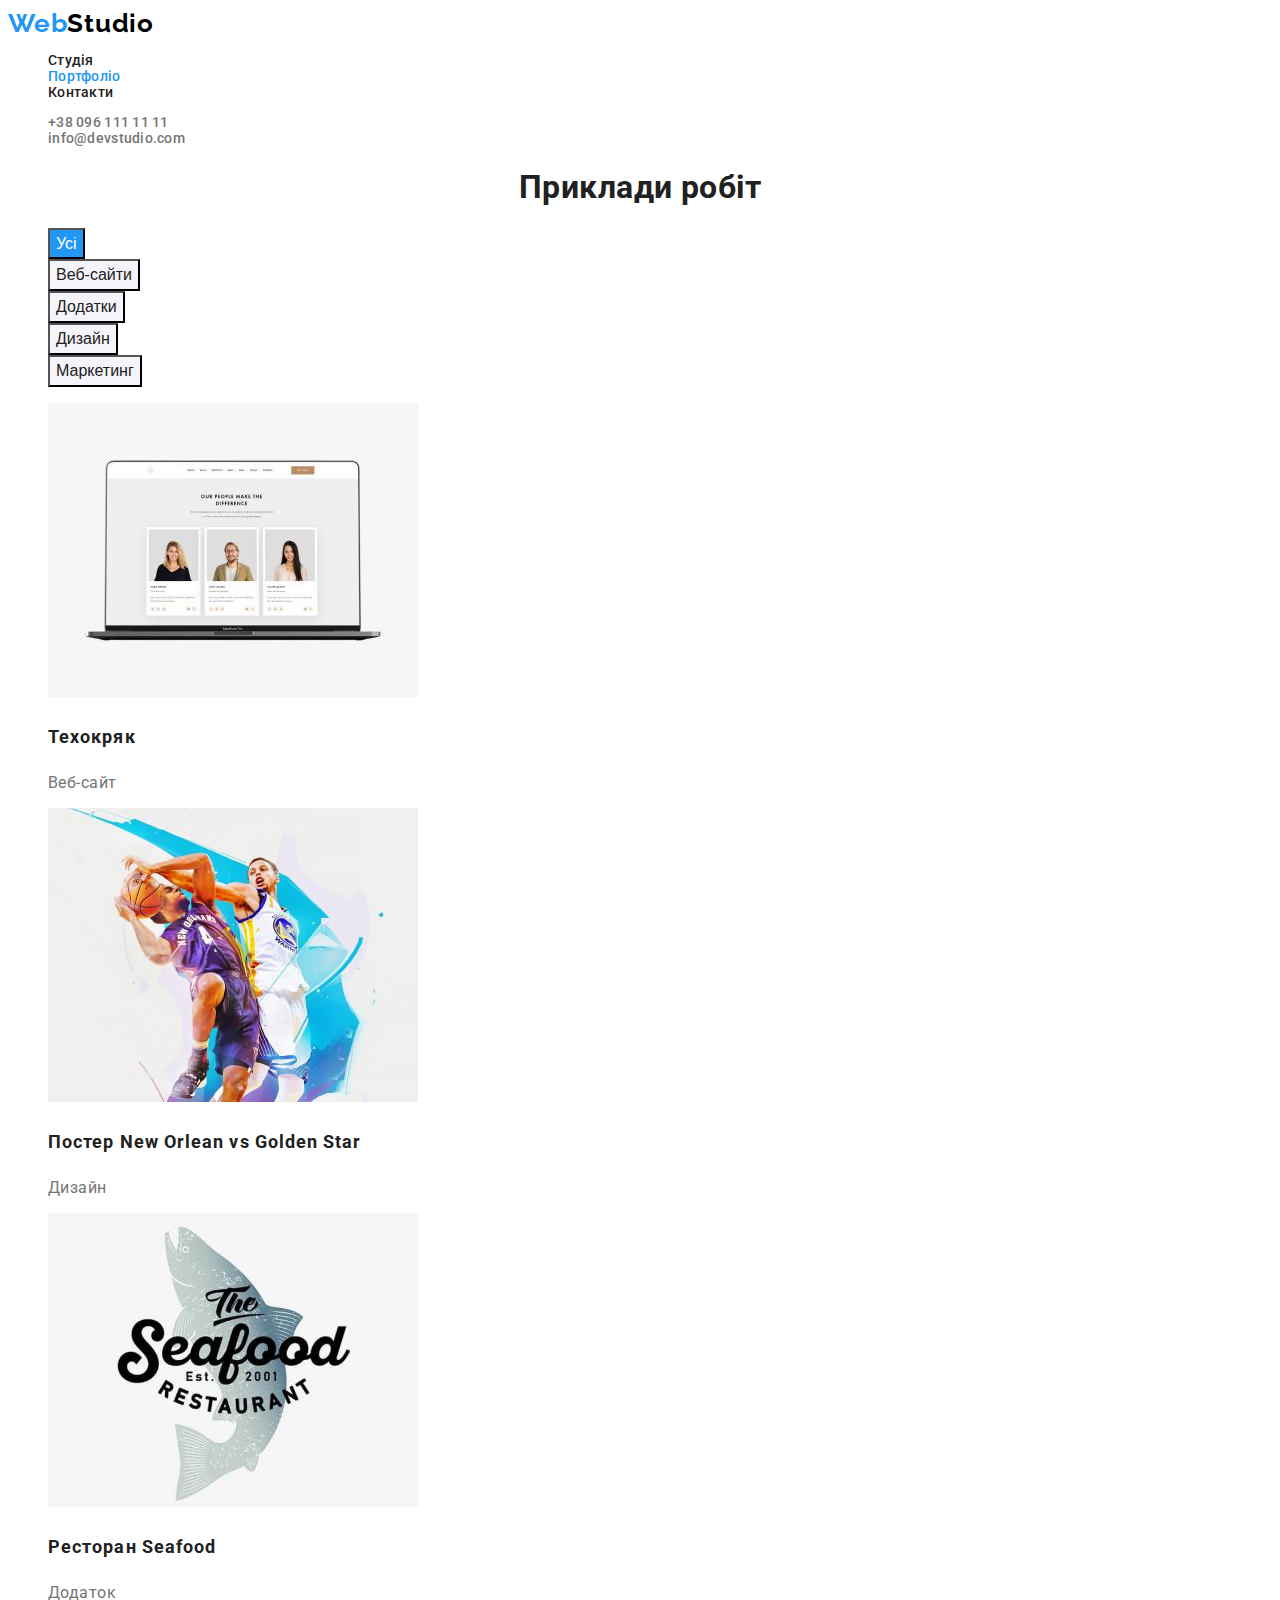
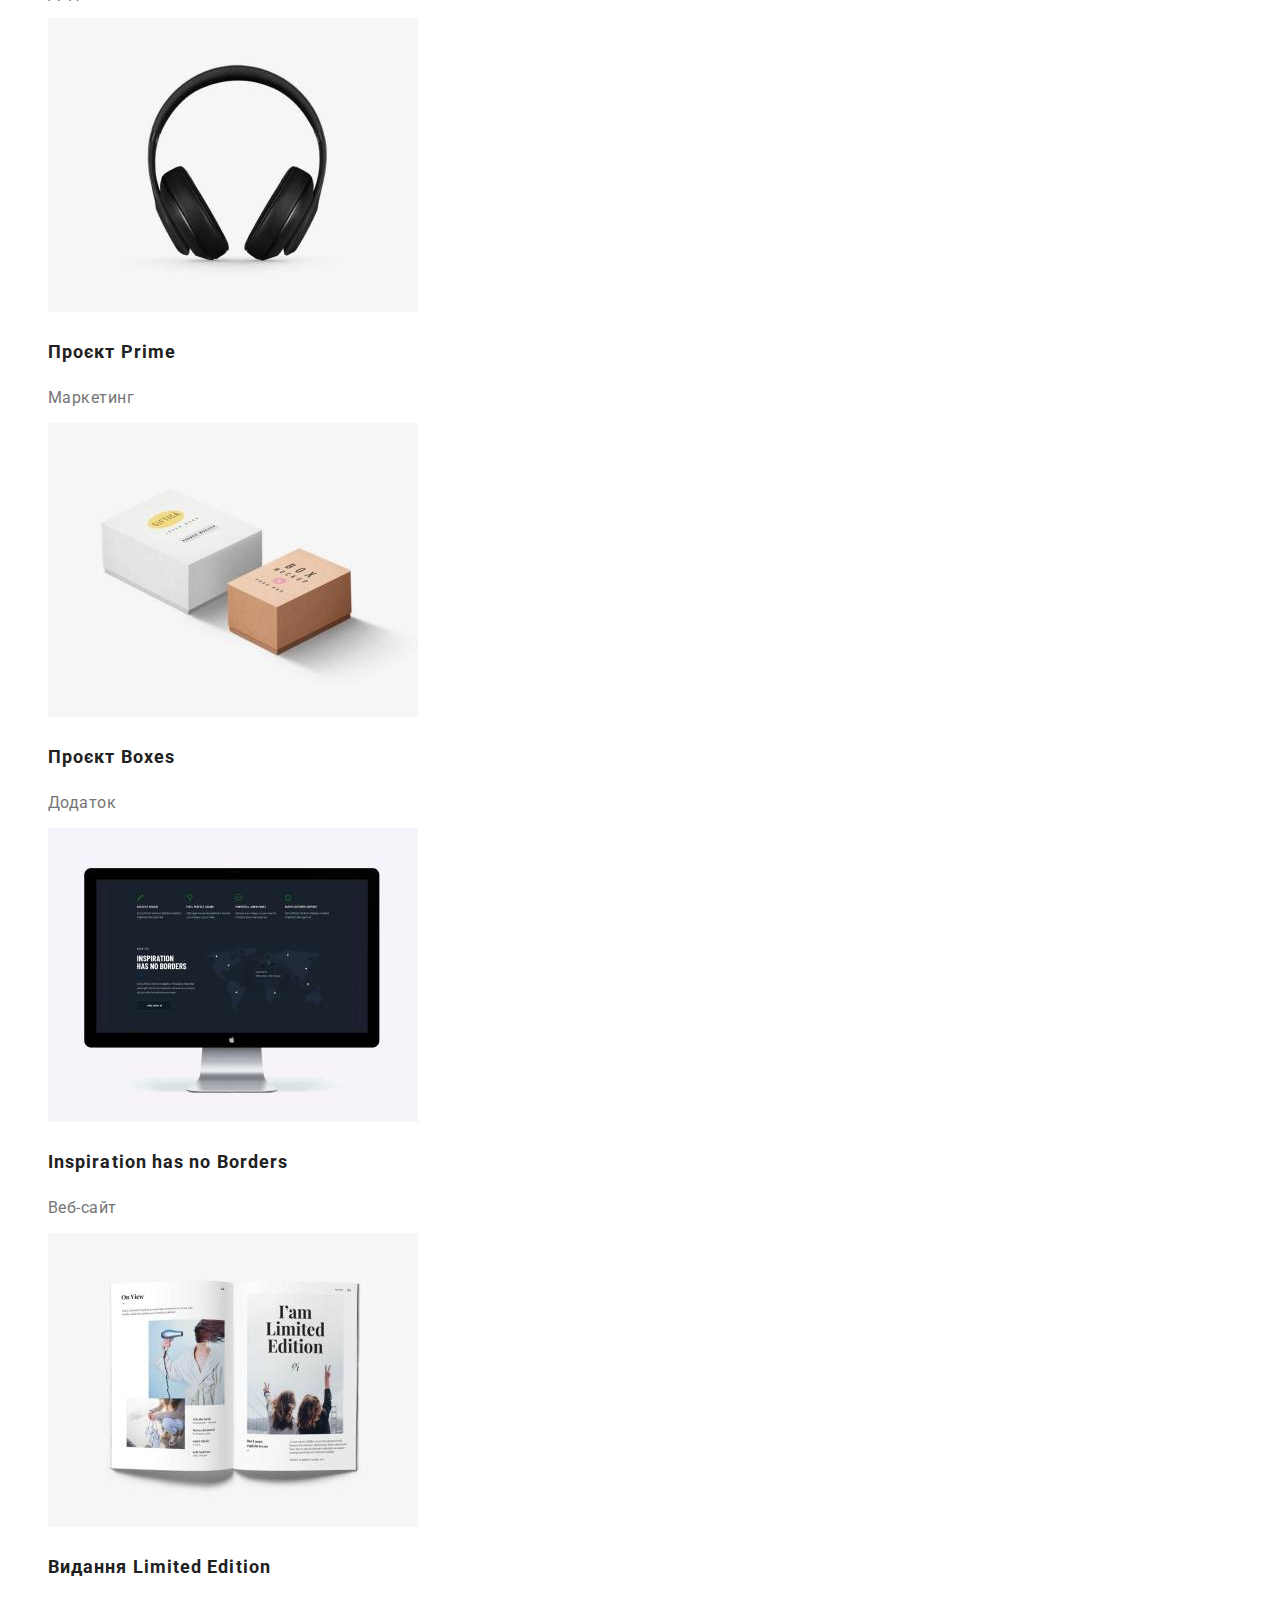
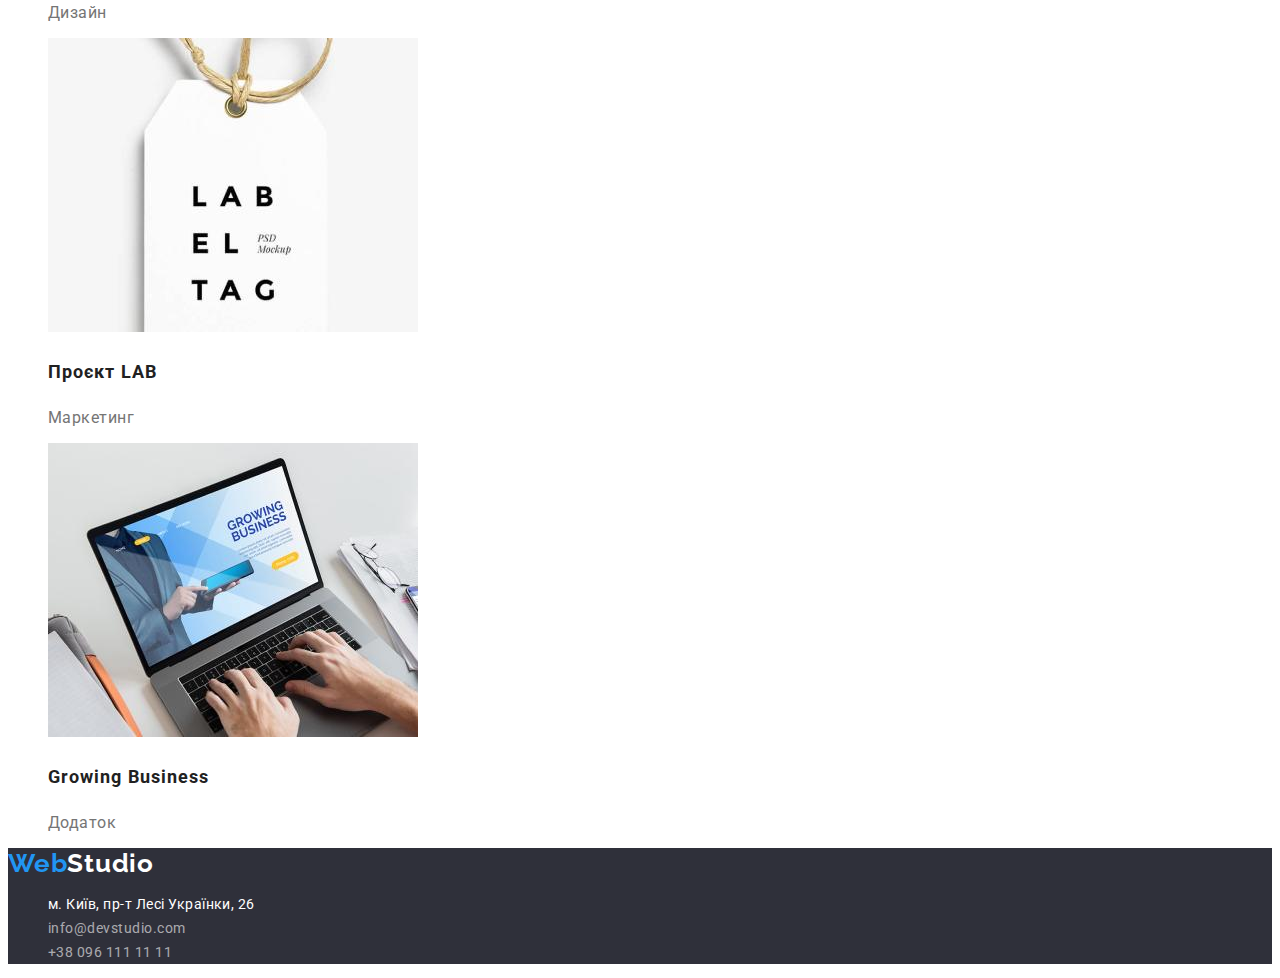
==== portfolio.html @ a9491bfa "Create portfolio.html" ====
<!DOCTYPE html>
<html lang="uk">
  <head>
    <meta charset="utf-8" />
    <meta name="description" content="WebStudio" />
    <title>WebStudio</title>
    <link
      href="https://fonts.googleapis.com/css2?family=Raleway:wght@700&family=Roboto:wght@400;500;700;900&display=swap"
      rel="stylesheet"
    />
    <link rel="stylesheet" href="./css/styles.css" />
  </head>
  <body>
    <!--Шапка сайту-->
    <header>
      <!--Навігація-->
      <nav>
        <a href="" class="logo-header logo"><span class="logo">Web</span>Studio</a>
        <ul class="site-nav list">
          <li><a href="./index.html" class="link">Студія</a></li>
          <li><a href="./portfolio.html" class="link current">Портфоліо</a></li>
          <li><a href="" class="link">Контакти</a></li>
        </ul>
      </nav>
      <ul class="header-address list">
        <li><a href="tel:+380961111111" class="link">+38 096 111 11 11</a></li>
        <li><a href="mailto:info@devstudio.com" class="link">info@devstudio.com</a></li>
      </ul>
    </header>
    <main>
      <section class="section-filter">
        <!--Фільтр портфоліо-->
        <h1 class="name">Приклади робіт</h1>
        <ul class="list">
          <li><button type="button" class="button-filter primary">Усі</button></li>
          <li><button type="button" class="button-filter secondary">Веб-сайти</button></li>
          <li><button type="button" class="button-filter secondary">Додатки</button></li>
          <li><button type="button" class="button-filter secondary">Дизайн</button></li>
          <li><button type="button" class="button-filter secondary">Маркетинг</button></li>
        </ul>
        <ul class="list">
          <li>
            <a href="" class="element">
              <img src="./images/portfolio1.jpg" alt="Технокряк" width="370" />
              <h3 class="title">Техокряк</h3>
              <p class="text">Веб-сайт</p>
            </a>
          </li>
          <li>
            <a href="" class="element">
              <img
                src="./images/portfolio2.jpg"
                alt="Постер New Orlean vs Golden Star"
                width="370"
              />
              <h3 class="title">Постер New Orlean vs Golden Star</h3>
              <p class="text">Дизайн</p>
            </a>
          </li>
          <li>
            <a href="" class="element">
              <img src="./images/portfolio3.jpg" alt="Ресторан Seafood" width="370" />
              <h3 class="title">Ресторан Seafood</h3>
              <p class="text">Додаток</p>
            </a>
          </li>
          <li>
            <a href="" class="element">
              <img src="./images/portfolio4.jpg" alt="Проєкт Prime" width="370" />
              <h3 class="title">Проєкт Prime</h3>
              <p class="text">Маркетинг</p>
            </a>
          </li>
          <li>
            <a href="" class="element">
              <img src="./images/portfolio5.jpg" alt="Проєкт Boxes" width="370" />
              <h3 class="title">Проєкт Boxes</h3>
              <p class="text">Додаток</p>
            </a>
          </li>
          <li>
            <a href="" class="element">
              <img src="./images/portfolio6.jpg" alt="Inspiration has no Borders" width="370" />
              <h3 class="title">Inspiration has no Borders</h3>
              <p class="text">Веб-сайт</p>
            </a>
          </li>
          <li>
            <a href="" class="element">
              <img src="./images/portfolio7.jpg" alt="Видання Limited Edition" width="370" />
              <h3 class="title">Видання Limited Edition</h3>
              <p class="text">Дизайн</p>
            </a>
          </li>
          <li>
            <a href="" class="element">
              <img src="./images/portfolio8.jpg" alt="Проєкт LAB" width="370" />
              <h3 class="title">Проєкт LAB</h3>
              <p class="text">Маркетинг</p>
            </a>
          </li>
          <li>
            <a href="" class="element">
              <img src="./images/portfolio9.jpg" alt="Growing Business" width="370" />
              <h3 class="title">Growing Business</h3>
              <p class="text">Додаток</p>
            </a>
          </li>
        </ul>
      </section>
    </main>
    <!--Футер-->
    <footer class="site-footer">
      <a href="" class="logo-footer logo"><span class="logo">Web</span>Studio</a>
      <address class="footer-address">
        <ul class="footer-address list">
          <li><a href="" class="post-adr">м. Київ, пр-т Лесі Українки, 26</a></li>
          <li><a href="mailto:info@devstudio.com" class="mob-adr">info@devstudio.com</a></li>
          <li><a href="tel:+380961111111" class="mob-adr">+38 096 111 11 11</a></li>
        </ul>
      </address>
    </footer>
  </body>
</html>
---- css/styles.css ----
:root {
  --primary-text-color: #757575;
  --title-color: #212121;
  --accent-color: #2196f3;
  --logo-black-color: #000000;
  --adr-footer-color: rgba(255, 255, 255, 0.6);
  --primary-white-color: #ffffff;
  --hero-background-color: #2f303a;
  --comand-background-color: #f5f4fa;
}
body {
  color: var(--primary-text-color);
  background-color: var(--primary-white-color);
  font-family: Roboto, sans-serif;
  font-weight: 400;
  letter-spacing: 0.03em;
}
/*Навігація*/
.site-nav,
.header-address {
  font-weight: 500;
  font-size: 14px;
  line-height: 1.14;
  letter-spacing: 0.02em;
  text-decoration: none;
}
.logo {
  color: var(--accent-color);
  font-family: Raleway, sans-serif;
  letter-spacing: 0.03em;
  font-weight: 700;
  font-size: 26px;
  line-height: 1.19;
  text-decoration: none;
}
.logo-header {
  color: var(--logo-black-color);
}
.list {
  list-style: none;
}
.site-nav .link {
  color: var(--title-color);
  text-decoration: none;
}
.site-nav .link:hover,
.site-nav .link:focus {
  color: var(--accent-color);
}
.site-nav .link.current {
  color: var(--accent-color);
}

.header-address .link {
  color: var(--primary-text-color);
  text-decoration: none;
}
.header-address .link:hover,
.header-address .link:focus {
  color: var(--accent-color);
}
/*Герой*/
.hero {
  background-color: var(--hero-background-color);
  letter-spacing: 0.06em;
}
.hero-title {
  color: var(--primary-white-color);
  font-family: 'Roboto';
  font-weight: 900;
  font-size: 44px;
  line-height: 1.36;

  text-align: center;
  text-transform: uppercase;
}
.button {
  color: var(--primary-white-color);
  background-color: var(--accent-color);

  font-weight: 700;
  font-size: 16px;
  line-height: 1.88;

  align-items: center;
  text-align: center;
}
.button.primary {
  color: var(--primary-white-color);
  background-color: var(--accent-color);
}
.button.secondary {
  color: var(--title-color);
  background-color: var(--comand-background-color);
}
/* Переваги */
.section-title {
  color: var(--title-color);

  font-weight: 700;
  font-size: 36px;
  line-height: 1.17;
  text-align: center;
}
.section-feature .title {
  color: var(--title-color);
  font-weight: 700;
  font-size: 14px;
  line-height: 1.14;
  text-transform: uppercase;
}

.section-feature .text {
  font-size: 14px;
  line-height: 1.71;
}
/*Чим ми займаємось*/

/* Наша команда */
.section-team {
  background-color: var(--comand-background-color);
}
.section-team .title {
  color: var(--title-color);
  font-weight: 500;
  font-size: 16px;
  line-height: 1.19;
}
.section-team .text {
  font-size: 16px;
  line-height: 1.19;
}
/* Футер */
.site-footer {
  background-color: var(--hero-background-color);
}
.logo-footer {
  color: var(--primary-white-color);
}
.footer-address {
  font-size: 14px;
  font-style: normal;
  line-height: 1.7;
}
.post-adr {
  color: var(--primary-white-color);
  font-size: 14px;
  line-height: 1.7;
  text-decoration: none;
}
.mob-adr {
  color: var(--adr-footer-color);
  font-size: 14px;
  line-height: 1.7;
  text-decoration: none;
}
.post-adr:hover,
.post-adr:focus,
.mob-adr:hover,
.mob-adr:focus {
  color: var(--accent-color);
}

/* Сторінка Портфоліо */
/*Фільтр */
.section-filter .name {
  color: var(--title-color);
  text-align: center;
}

.button-filter {
  color: var(--primary-white-color);
  background-color: var(--accent-color);

  font-weight: 500;
  font-size: 16px;
  line-height: 1.62;
  align-items: center;
  text-align: center;
}

.button-filter.primary {
  color: var(--primary-white-color);
  background-color: var(--accent-color);
}

.button-filter.secondary {
  color: var(--title-color);
  background-color: var(--comand-background-color);
}
.section-filter .element {
  text-decoration: none;
}
.section-filter .title {
  color: var(--title-color);
  font-weight: 700;
  font-size: 18px;
  line-height: 2;
  letter-spacing: 0.06em;
}
.section-filter .text {
  color: var(--primary-text-color);
  font-size: 16px;
  line-height: 1, 88;
 
}
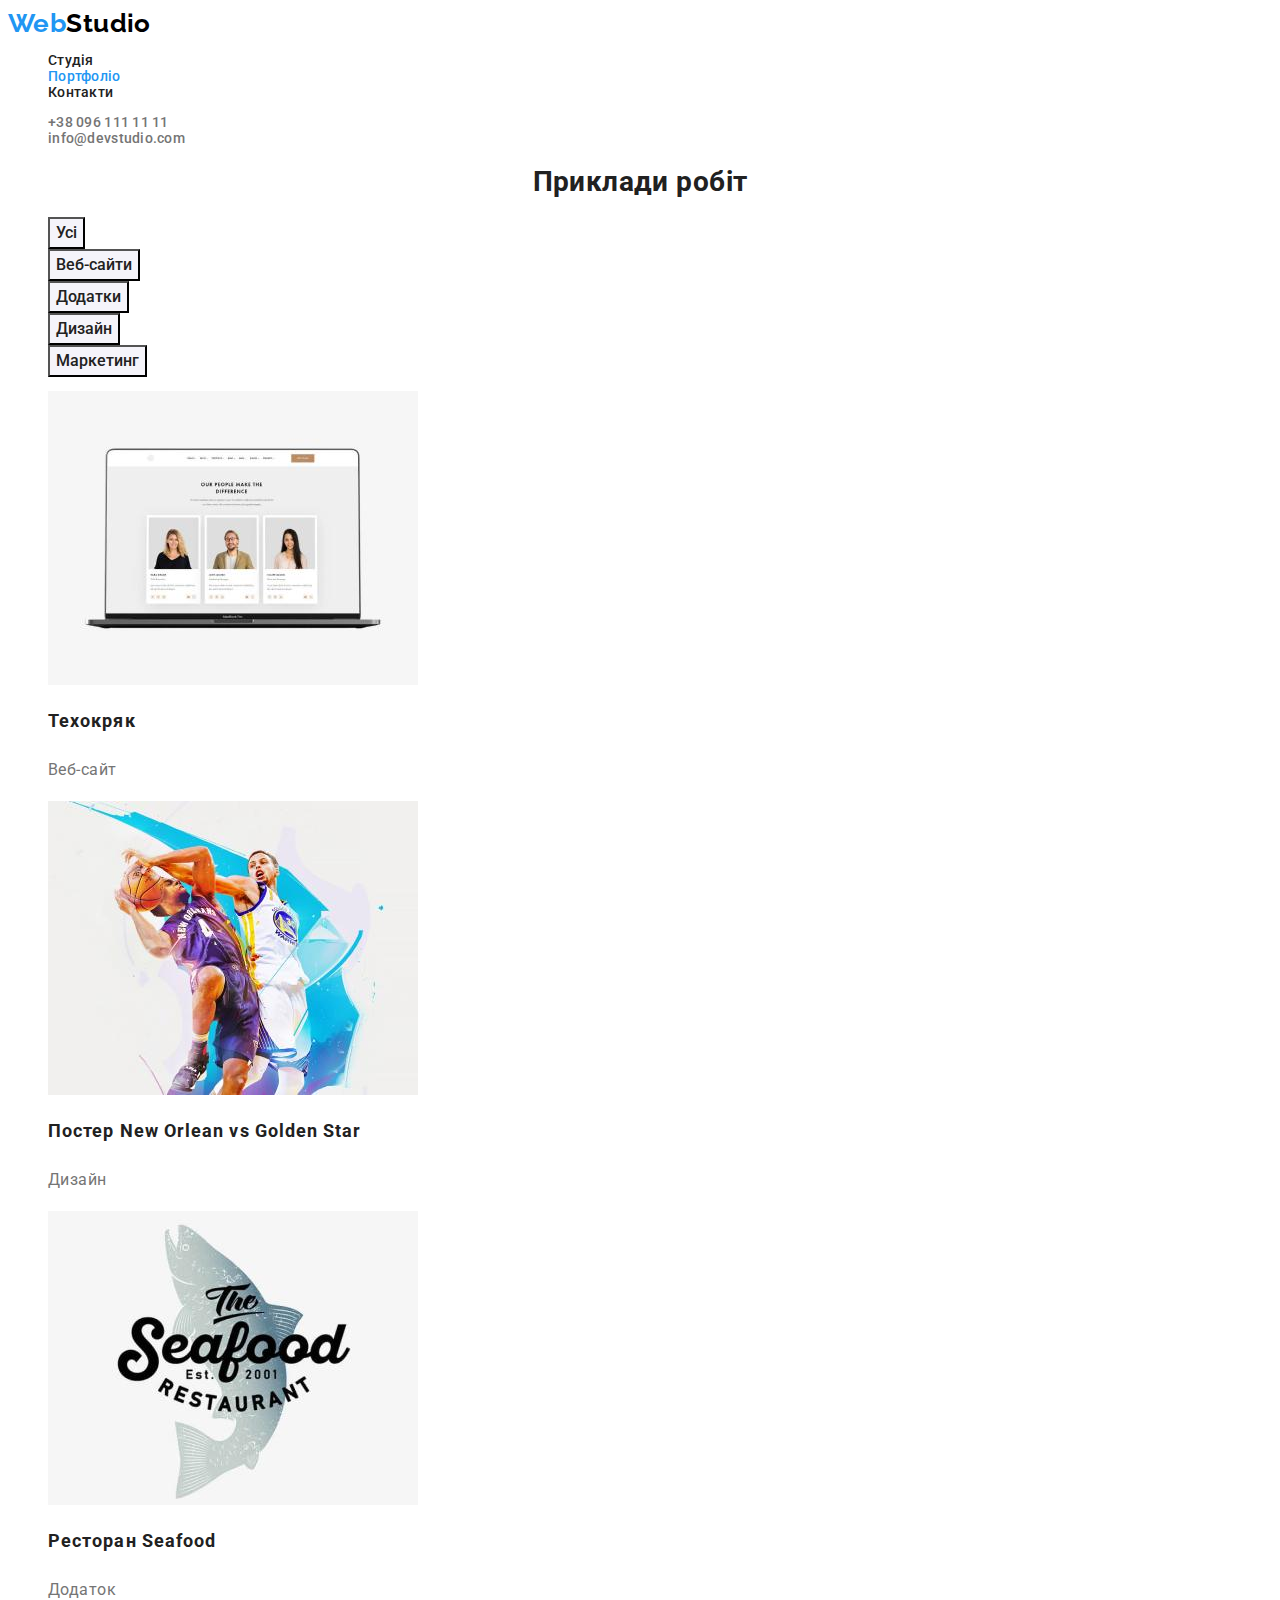
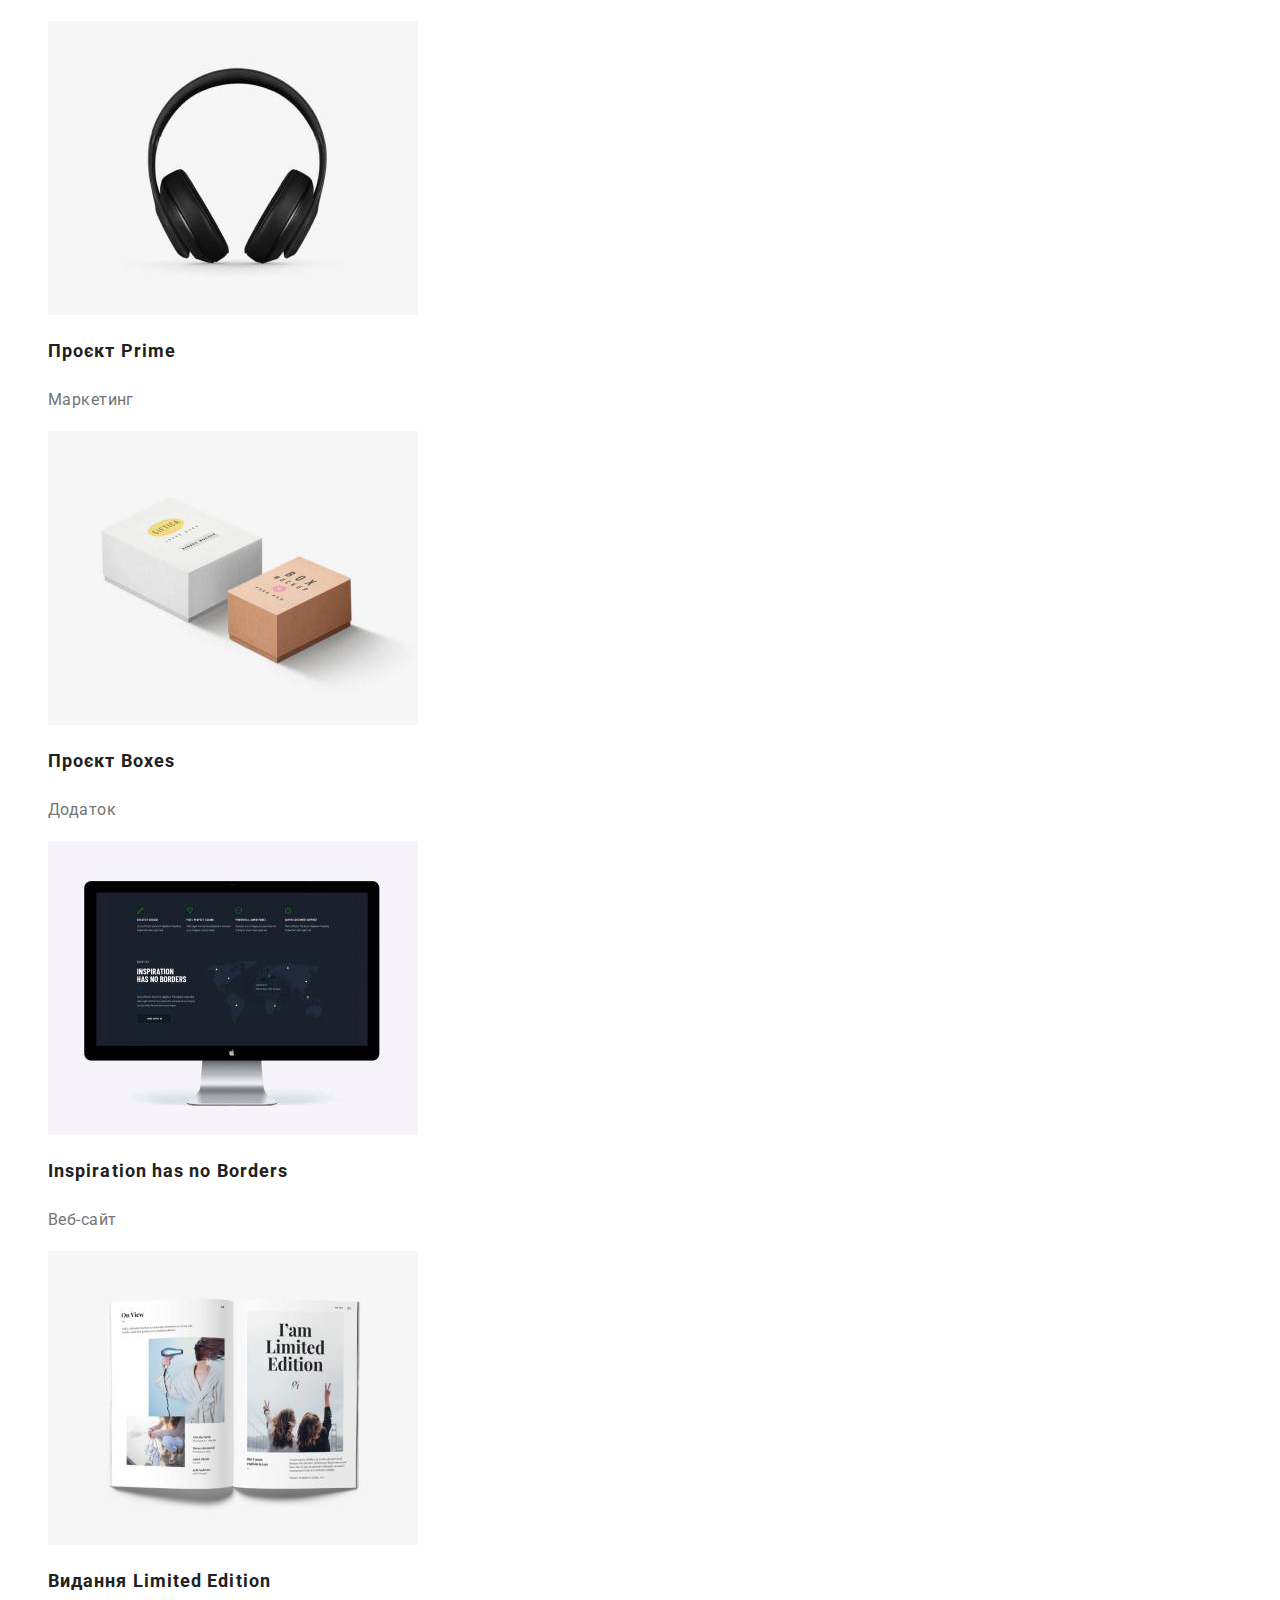
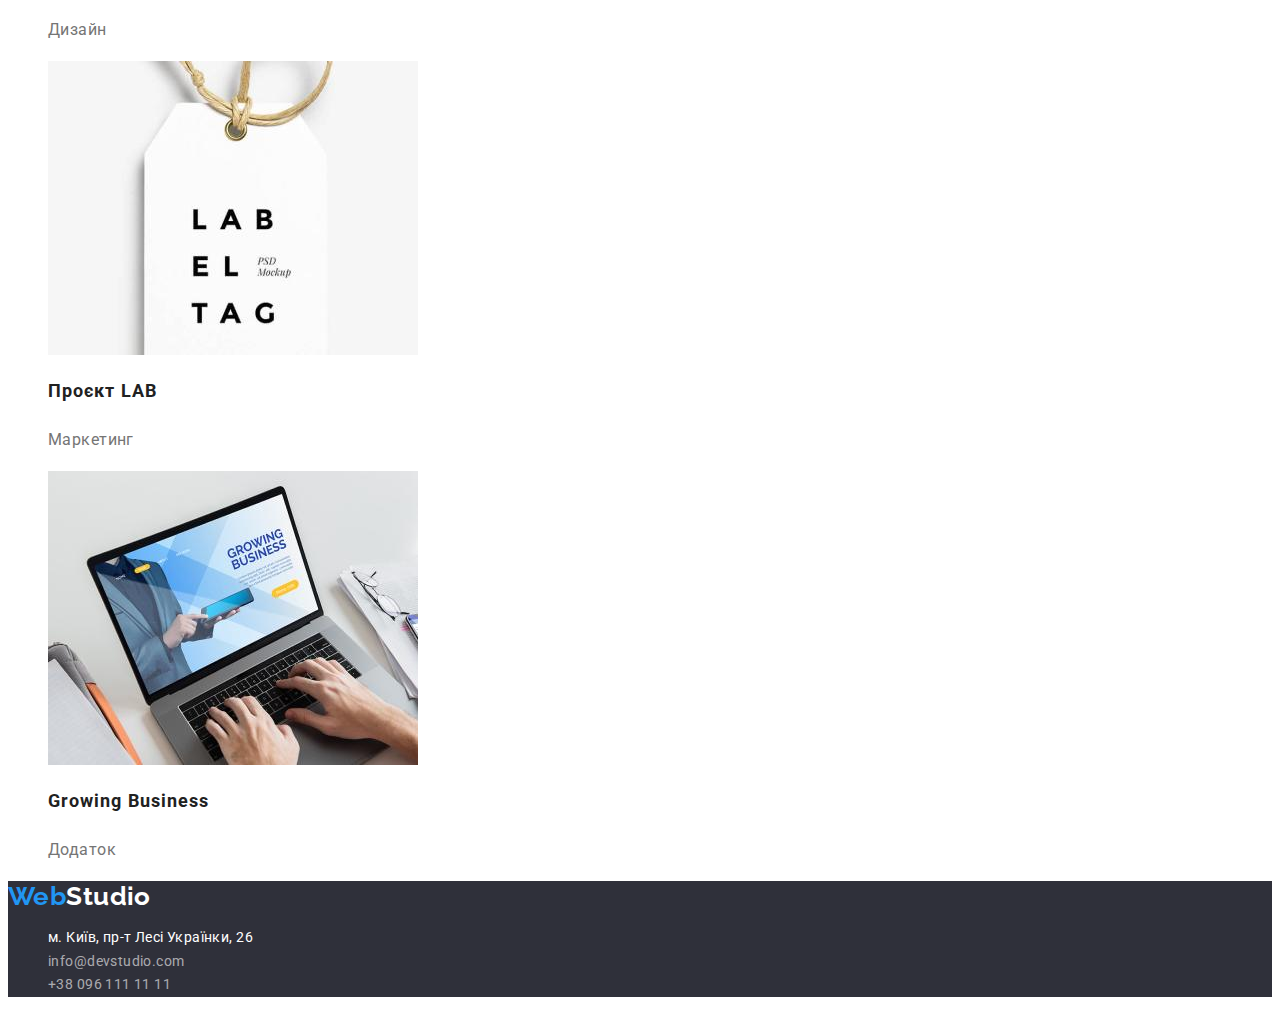
==== commit cdda0733: "Update portfolio.html" ====
--- a/portfolio.html
+++ b/portfolio.html
@@ -32,7 +32,7 @@
         <!--Фільтр портфоліо-->
         <h1 class="name">Приклади робіт</h1>
         <ul class="list">
-          <li><button type="button" class="button-filter primary">Усі</button></li>
+          <li><button type="button" class="button-filter secondary">Усі</button></li>
           <li><button type="button" class="button-filter secondary">Веб-сайти</button></li>
           <li><button type="button" class="button-filter secondary">Додатки</button></li>
           <li><button type="button" class="button-filter secondary">Дизайн</button></li>
@@ -42,7 +42,7 @@
           <li>
             <a href="" class="element">
               <img src="./images/portfolio1.jpg" alt="Технокряк" width="370" />
-              <h3 class="title">Техокряк</h3>
+              <h2 class="title">Техокряк</h3>
               <p class="text">Веб-сайт</p>
             </a>
           </li>
@@ -53,56 +53,56 @@
                 alt="Постер New Orlean vs Golden Star"
                 width="370"
               />
-              <h3 class="title">Постер New Orlean vs Golden Star</h3>
+              <h2 class="title">Постер New Orlean vs Golden Star</h3>
               <p class="text">Дизайн</p>
             </a>
           </li>
           <li>
             <a href="" class="element">
               <img src="./images/portfolio3.jpg" alt="Ресторан Seafood" width="370" />
-              <h3 class="title">Ресторан Seafood</h3>
+              <h2 class="title">Ресторан Seafood</h3>
               <p class="text">Додаток</p>
             </a>
           </li>
           <li>
             <a href="" class="element">
               <img src="./images/portfolio4.jpg" alt="Проєкт Prime" width="370" />
-              <h3 class="title">Проєкт Prime</h3>
+              <h2 class="title">Проєкт Prime</h3>
               <p class="text">Маркетинг</p>
             </a>
           </li>
           <li>
             <a href="" class="element">
               <img src="./images/portfolio5.jpg" alt="Проєкт Boxes" width="370" />
-              <h3 class="title">Проєкт Boxes</h3>
+              <h2 class="title">Проєкт Boxes</h3>
               <p class="text">Додаток</p>
             </a>
           </li>
           <li>
             <a href="" class="element">
               <img src="./images/portfolio6.jpg" alt="Inspiration has no Borders" width="370" />
-              <h3 class="title">Inspiration has no Borders</h3>
+              <h2 class="title">Inspiration has no Borders</h3>
               <p class="text">Веб-сайт</p>
             </a>
           </li>
           <li>
             <a href="" class="element">
               <img src="./images/portfolio7.jpg" alt="Видання Limited Edition" width="370" />
-              <h3 class="title">Видання Limited Edition</h3>
+              <h2 class="title">Видання Limited Edition</h3>
               <p class="text">Дизайн</p>
             </a>
           </li>
           <li>
             <a href="" class="element">
               <img src="./images/portfolio8.jpg" alt="Проєкт LAB" width="370" />
-              <h3 class="title">Проєкт LAB</h3>
+              <h2 class="title">Проєкт LAB</h3>
               <p class="text">Маркетинг</p>
             </a>
           </li>
           <li>
             <a href="" class="element">
               <img src="./images/portfolio9.jpg" alt="Growing Business" width="370" />
-              <h3 class="title">Growing Business</h3>
+              <h2 class="title">Growing Business</h3>
               <p class="text">Додаток</p>
             </a>
           </li>
--- a/css/styles.css
+++ b/css/styles.css
@@ -12,14 +12,13 @@
   color: var(--primary-text-color);
   background-color: var(--primary-white-color);
   font-family: Roboto, sans-serif;
-  font-weight: 400;
+  font-size: 14px;
   letter-spacing: 0.03em;
 }
 /*Навігація*/
 .site-nav,
 .header-address {
   font-weight: 500;
-  font-size: 14px;
   line-height: 1.14;
   letter-spacing: 0.02em;
   text-decoration: none;
@@ -27,7 +26,6 @@
 .logo {
   color: var(--accent-color);
   font-family: Raleway, sans-serif;
-  letter-spacing: 0.03em;
   font-weight: 700;
   font-size: 26px;
   line-height: 1.19;
@@ -70,33 +68,42 @@
   font-weight: 900;
   font-size: 44px;
   line-height: 1.36;
-
   text-align: center;
   text-transform: uppercase;
 }
 .button {
   color: var(--primary-white-color);
   background-color: var(--accent-color);
-
+  font-family: inherit;
   font-weight: 700;
   font-size: 16px;
   line-height: 1.88;
-
   align-items: center;
   text-align: center;
-}
+  cursor: pointer;
+}
+
 .button.primary {
   color: var(--primary-white-color);
   background-color: var(--accent-color);
 }
+.button.primary:hover,
+.button.primary:focus {
+  color: var(--title-color);
+  background-color: var(--comand-background-color);
+}
 .button.secondary {
   color: var(--title-color);
   background-color: var(--comand-background-color);
+}
+.button.secondary:hover,
+.button.secondary:focus {
+  color: var(--primary-white-color);
+  background-color: var(--accent-color);
 }
 /* Переваги */
 .section-title {
   color: var(--title-color);
-
   font-weight: 700;
   font-size: 36px;
   line-height: 1.17;
@@ -105,13 +112,11 @@
 .section-feature .title {
   color: var(--title-color);
   font-weight: 700;
-  font-size: 14px;
   line-height: 1.14;
   text-transform: uppercase;
 }
 
 .section-feature .text {
-  font-size: 14px;
   line-height: 1.71;
 }
 /*Чим ми займаємось*/
@@ -119,17 +124,15 @@
 /* Наша команда */
 .section-team {
   background-color: var(--comand-background-color);
+  font-size: 16px;
+  line-height: 1.19;
 }
 .section-team .title {
   color: var(--title-color);
+  font-size: 16px;
   font-weight: 500;
-  font-size: 16px;
-  line-height: 1.19;
-}
-.section-team .text {
-  font-size: 16px;
-  line-height: 1.19;
-}
+}
+
 /* Футер */
 .site-footer {
   background-color: var(--hero-background-color);
@@ -138,20 +141,15 @@
   color: var(--primary-white-color);
 }
 .footer-address {
-  font-size: 14px;
   font-style: normal;
   line-height: 1.7;
 }
 .post-adr {
   color: var(--primary-white-color);
-  font-size: 14px;
-  line-height: 1.7;
   text-decoration: none;
 }
 .mob-adr {
   color: var(--adr-footer-color);
-  font-size: 14px;
-  line-height: 1.7;
   text-decoration: none;
 }
 .post-adr:hover,
@@ -171,22 +169,32 @@
 .button-filter {
   color: var(--primary-white-color);
   background-color: var(--accent-color);
-
+  font-family: inherit;
   font-weight: 500;
   font-size: 16px;
   line-height: 1.62;
   align-items: center;
   text-align: center;
+  cursor: pointer;
 }
 
 .button-filter.primary {
   color: var(--primary-white-color);
   background-color: var(--accent-color);
 }
-
+.button-filter.primary:hover,
+.botton-filter.primary:focus {
+  color: var(--title-color);
+  background-color: var(--comand-background-color);
+}
 .button-filter.secondary {
   color: var(--title-color);
   background-color: var(--comand-background-color);
+}
+.button-filter.secondary:hover,
+.botton-filter.secondary:focus {
+  color: var(--primary-white-color);
+  background-color: var(--accent-color);
 }
 .section-filter .element {
   text-decoration: none;
@@ -201,6 +209,5 @@
 .section-filter .text {
   color: var(--primary-text-color);
   font-size: 16px;
-  line-height: 1, 88;
- 
-}
+  line-height: 1.88;
+}
